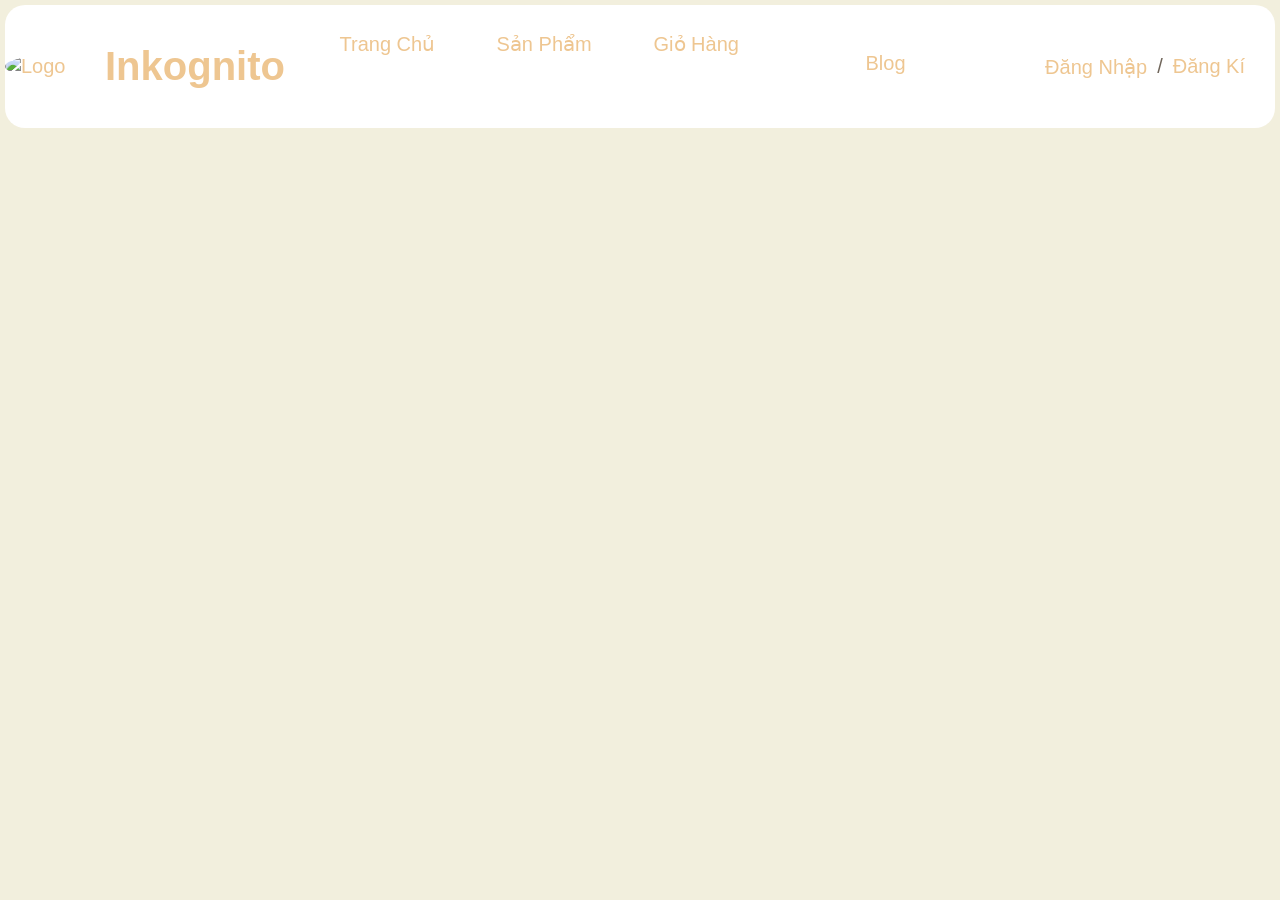
==== Giohang/index.html @ af894de9 "Update index.html" ====
<!DOCTYPE html>
<html lang="vi">
<head>
       <meta charset="UTF-8">
       <meta name="viewport" content="width=device-width, initial-scale=1.0">
       <link rel="icon" href="../img/favicon.ico" type="image/x-icon" border-radius="50%"> 
       <link rel="stylesheet" href="style.css">    
 
       <title>Giỏ Hàng</title>
</head>
<header>
       <div id="icon-header" class="header-inline">
              <img src="../img/logo.ico" alt="Logo" width="100px">
              <h1>Inkognito</h1>
       </div>
       <nav id="nav-header">
<a href="Home/index.html">Trang Chủ</a>
<a href="Sanpham/index.html">Sản Phẩm</a>
<a href="Giohang/index.html">Giỏ Hàng</a>
              <a href="#"><p>Blog</p></a>
       </nav>
       <nav id="login" class="header-inline">
              <a href="../login/index.html">Đăng Nhập </a>
              <p> / </p>
              <a href="../login/index.html">Đăng Kí</a>
       </nav>
</header>
<body>
</body>
</html>
---- Giohang/style.css ----
body{
       margin: 0;
       font-family: 'Segoe UI', Tahoma, Geneva, Verdana, sans-serif;
       background-color: rgb(242, 239, 221);
       font-size: 16px;
}

header{
       display: flex;
       justify-content: space-between;
       align-items: center;
       background-color: white;
       font-size: 20px;
       margin: 5px;
       border-radius: 20px ;
       flex-wrap: wrap;
       position: sticky;
}
#icon-header{
       color: #eec691;
       display: flex;
       align-items: center;
}

#icon-header > img{
       border-radius: 50%;
}

#nav-header{
       display: flex;
       align-items: center;
       width: 50%;
       margin: auto;
       justify-content: space-evenly;

}


#nav-header > a > p{
       display: flex;
       justify-content: center;
}
#nav-header > a.active {
       background-color: #eec691;
       color: white;
}
#nav-header > a{
       text-decoration: none;
       width: 150px;
       height: 70px;
       color: #eec691;
       border-radius: 10px;
       justify-content: center;
       align-items: center;
       transition: 0.5s ease;
}

#nav-header > a:hover{
       background-color: #eec691;
       color: aliceblue;
       transform: translateY(-5px);
       transition: 0.3s ease-in-out;
}


#login{
       display: flex ;
       align-items: center;
       gap: 10px;
       color: #70665b;
       margin: 30px;
}

#login > a{
       text-decoration: none;
       color: #eec691;
       transition: 0.3s ease;
}

#login > a:hover{
       color: black;
       transform: translateY(-5px);
       transition: 0.3s ease-in-out;
}

@media (max-width: 1100px) {
       #nav-header{
              display: flex;
              order: 3;
              width: 100%;
              justify-content: space-around;
       }
}
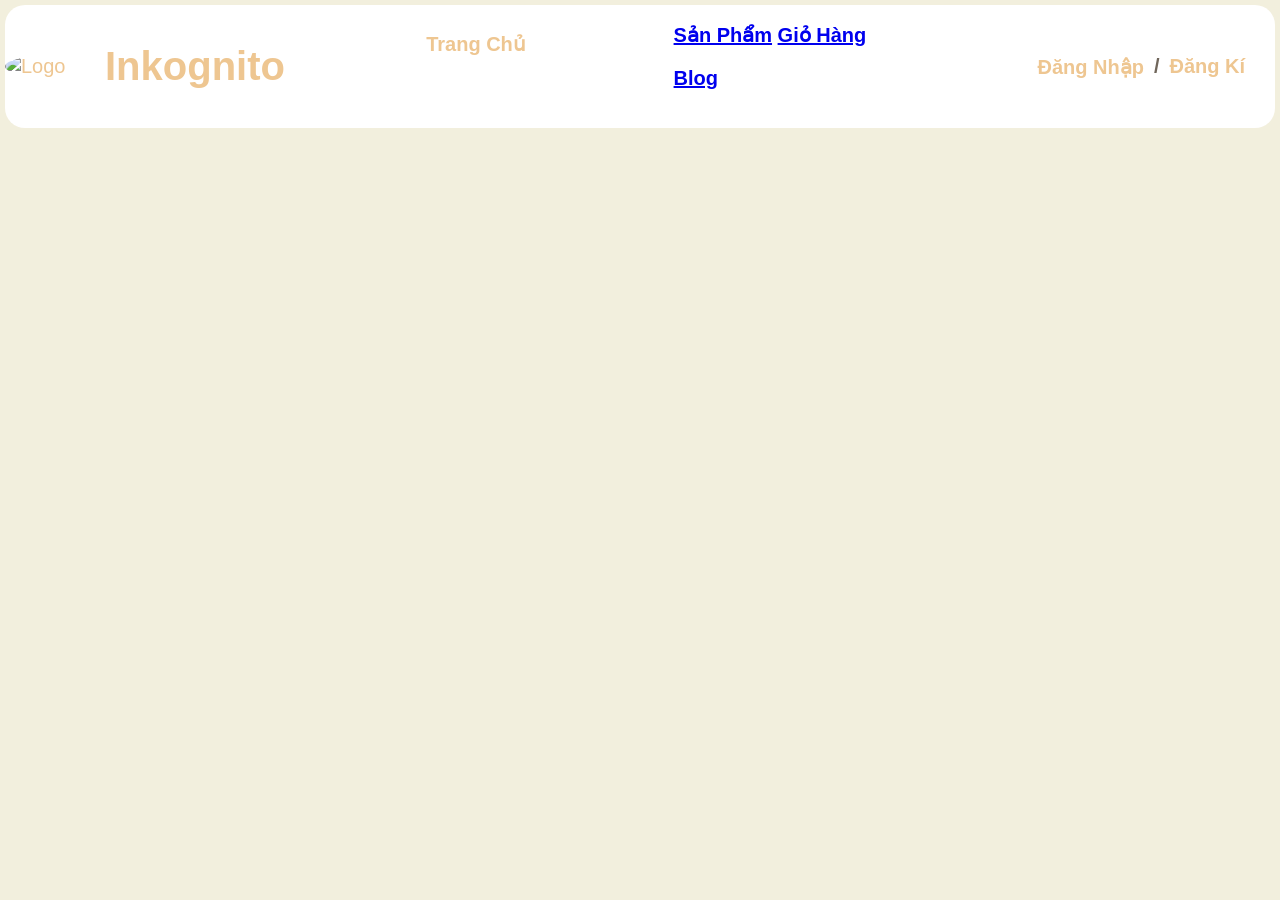
==== commit 29dc1f55: "Update index.html" ====
--- a/Giohang/index.html
+++ b/Giohang/index.html
@@ -14,9 +14,9 @@
               <h1>Inkognito</h1>
        </div>
        <nav id="nav-header">
-<a href="Home/index.html">Trang Chủ</a>
-<a href="Sanpham/index.html">Sản Phẩm</a>
-<a href="Giohang/index.html">Giỏ Hàng</a>
+<a href="../Home/index.html"><b>Trang Chủ<b></a>
+<a href="../Sanpham/index.html"><b>Sản Phẩm<b></a>
+<a href="../Giohang/index.html"><b>Giỏ Hàng<b></a>
               <a href="#"><p>Blog</p></a>
        </nav>
        <nav id="login" class="header-inline">
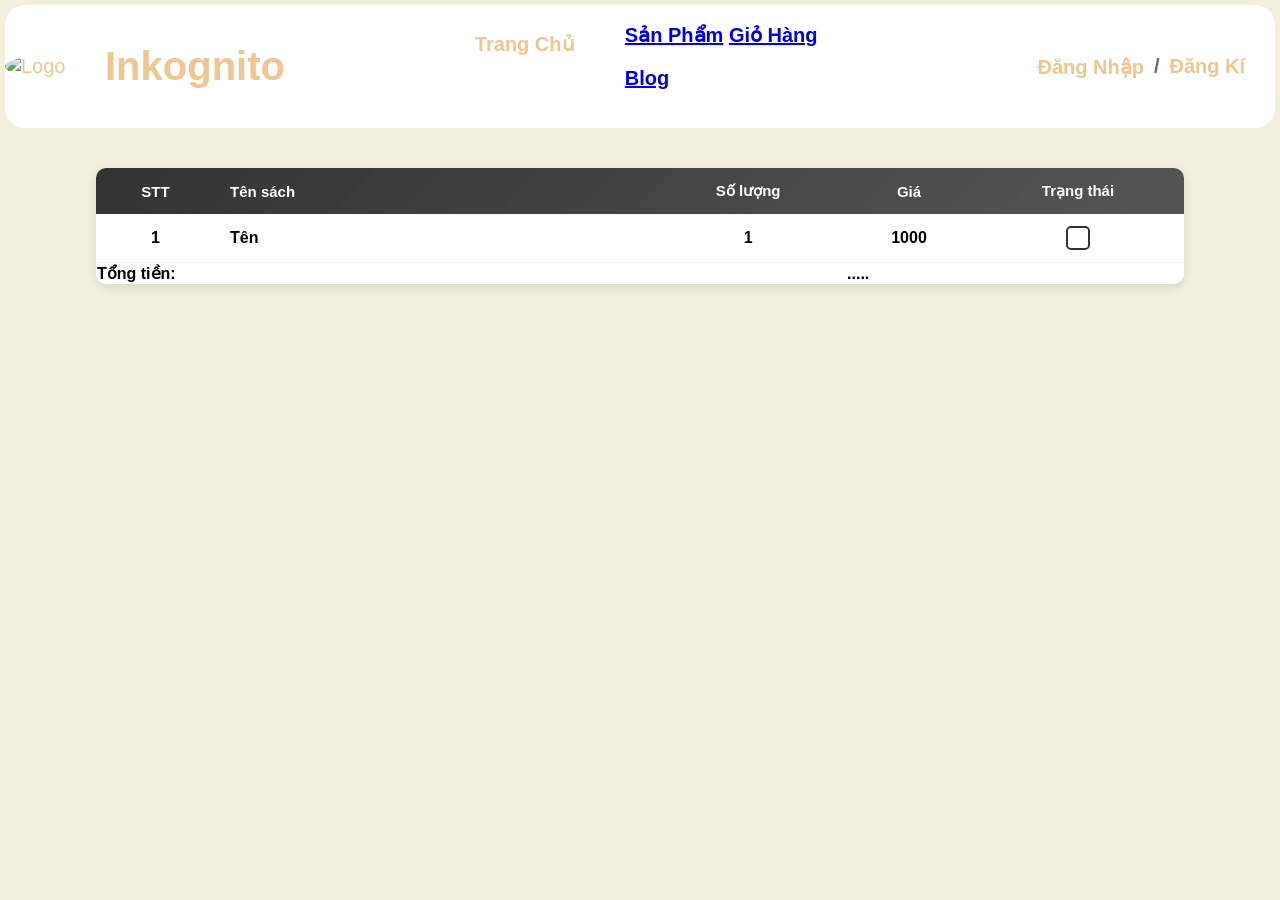
==== commit e9c20db9: "Merge branch 'main' into thanh" ====
--- a/Giohang/index.html
+++ b/Giohang/index.html
@@ -4,7 +4,8 @@
        <meta charset="UTF-8">
        <meta name="viewport" content="width=device-width, initial-scale=1.0">
        <link rel="icon" href="../img/favicon.ico" type="image/x-icon" border-radius="50%"> 
-       <link rel="stylesheet" href="style.css">    
+       <link rel="stylesheet" href="style.css">
+       <link rel="stylesheet" href="table.css">       
  
        <title>Giỏ Hàng</title>
 </head>
@@ -26,5 +27,42 @@
        </nav>
 </header>
 <body>
+       <table>
+              <thead>
+                     <tr>
+                            <th>STT</th>
+                            <th class="ten">Tên sách</th>
+                            <th>Số lượng</th>
+                            <th>Giá</th>
+                            <th>Trạng thái</th>
+                     </tr>
+              </thead>
+              <tbody>
+                                   <tr>
+                     <td>1</td>
+                     <td class="ten">Tên</td>
+                     <td>1</td>
+                     <td>1000</td>
+                     <td>
+                            <label class="checkbox-container">
+                                   <input type="checkbox">
+                                   <span class="checkmark"></span>
+                            </label>
+                     </td>
+                     
+              </tr>
+              </tbody>
+
+
+              <tfoot>
+                     <tr>
+                            <td colspan="3">Tổng tiền: </td>
+                            <td colspan="2">.....</td>
+
+                     </tr>
+              </tfoot>
+              
+       </table>
+
 </body>
 </html>
--- a/Giohang/style.css
+++ b/Giohang/style.css
@@ -31,7 +31,7 @@
        align-items: center;
        width: 50%;
        margin: auto;
-       justify-content: space-evenly;
+       justify-content: center;
 
 }
 
@@ -39,6 +39,7 @@
 #nav-header > a > p{
        display: flex;
        justify-content: center;
+       align-items : center;
 }
 #nav-header > a.active {
        background-color: #eec691;
--- a/Giohang/table.css
+++ b/Giohang/table.css
@@ -0,0 +1,86 @@
+
+table {
+    width: 85%;
+    margin: 40px auto;
+    border-collapse: collapse;
+    background: white;
+    border-radius: 10px;
+    overflow: hidden;
+    box-shadow: 0 4px 12px rgba(0,0,0,0.1);
+}
+
+thead {
+    background: linear-gradient(135deg, #333, #555);
+    color: white;
+}
+
+thead th {
+    padding: 14px;
+    text-align: center;
+    font-size: 15px;
+}
+
+tbody td {
+    padding: 12px;
+    text-align: center;
+    border-bottom: 1px solid #eee;
+}
+
+tbody tr:hover {
+    background-color: #f1f1f1;
+    transition: 0.2s;
+}
+
+.ten {
+    text-align: left;
+    padding-left: 15px;
+    width: 40%;
+}
+
+button {
+    padding: 6px 12px;
+    margin: 2px;
+    border: none;
+    border-radius: 6px;
+    cursor: pointer;
+    font-size: 13px;
+    transition: 0.2s;
+}
+
+.checkbox-container {
+  display: flex;
+  align-items: center;
+  justify-content: center;
+  cursor: pointer;
+  gap: 8px;
+}
+
+.checkbox-container input {
+  display: none;
+}
+
+.checkmark {
+  width: 20px;
+  height: 20px;
+  border: 2px solid #333;
+  border-radius: 5px;
+  display: inline-block;
+  position: relative;
+}
+
+
+.checkbox-container input:checked + .checkmark {
+  background-color: #333;
+}
+
+.checkbox-container input:checked + .checkmark::after {
+  content: "";
+  position: absolute;
+  left: 7px;
+  top: 3px;
+  width: 5px;
+  height: 10px;
+  border: solid white;
+  border-width: 0 2px 2px 0;
+  transform: rotate(45deg);
+}
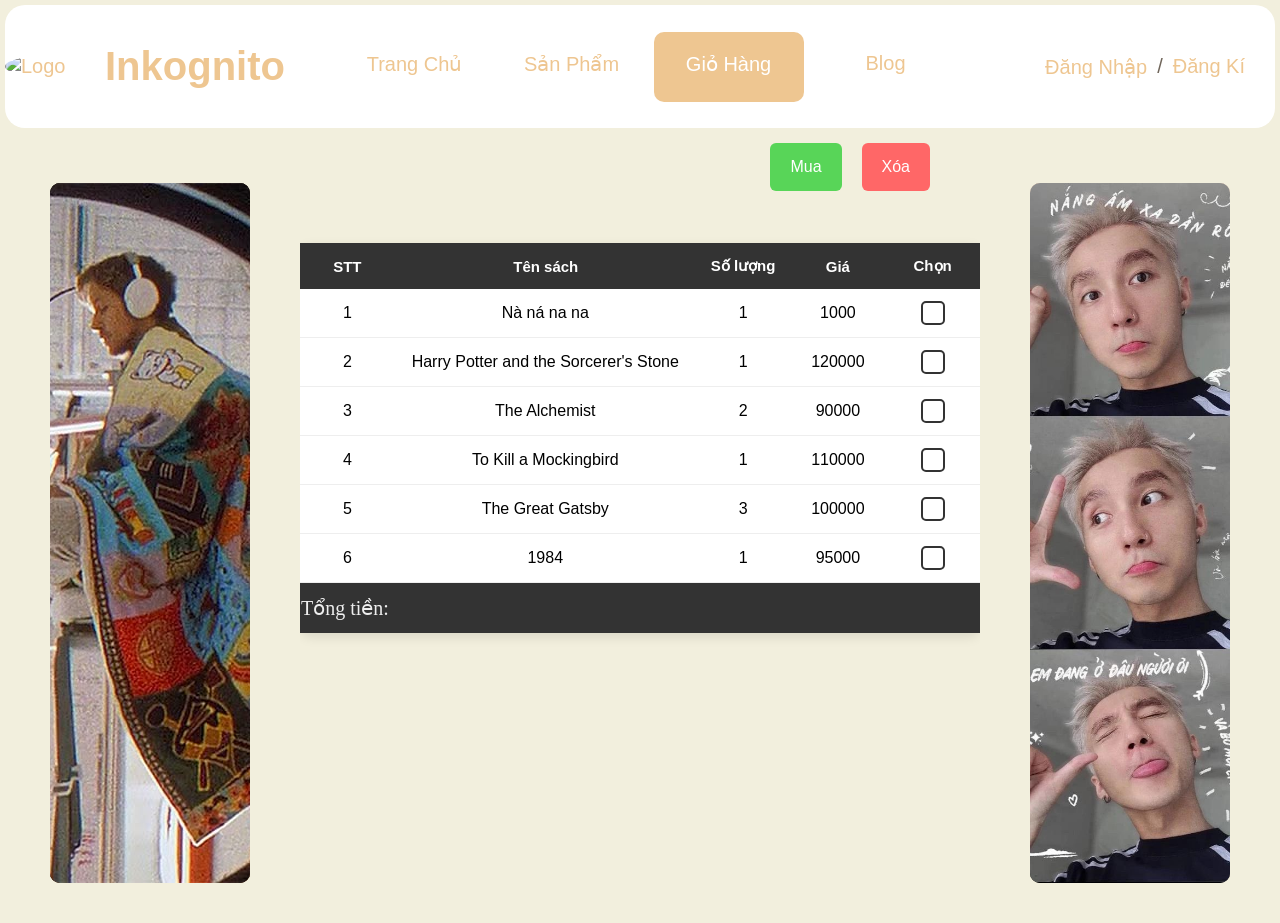
==== commit 1e6eed7a: "Merge pull request #7 from LacNac/lac xong" ====
--- a/Giohang/index.html
+++ b/Giohang/index.html
@@ -4,65 +4,93 @@
        <meta charset="UTF-8">
        <meta name="viewport" content="width=device-width, initial-scale=1.0">
        <link rel="icon" href="../img/favicon.ico" type="image/x-icon" border-radius="50%"> 
-       <link rel="stylesheet" href="style.css">
-       <link rel="stylesheet" href="table.css">       
+       <link rel="stylesheet" href="../style/style.css">
+       <link rel="stylesheet" href="../style/table.css">       
  
        <title>Giỏ Hàng</title>
 </head>
-<header>
-       <div id="icon-header" class="header-inline">
-              <img src="../img/logo.ico" alt="Logo" width="100px">
-              <h1>Inkognito</h1>
+
+<body>
+      
+       <header>
+              <div id="icon-header" class="header-inline">
+                     <img src="../img/logo.ico" alt="Logo" width="100px">
+                     <h1>Inkognito</h1>
+              </div>
+              <nav id="nav-header">
+                     <a href="../Home/home.html"><p>Trang Chủ</p></a>
+                     <a href="../Sanpham/sanpham.html"><p>Sản Phẩm</p></a>
+                     <a href="../Giohang/index.html" class="active"><p>Giỏ Hàng</p></a>
+                     <a href="#"><p>Blog</p></a>
+              </nav>
+              <nav id="login" class="header-inline">
+                     <a href="../login/login.html">Đăng Nhập </a>
+                     <p> / </p>
+                     <a href="../login/login.html">Đăng Kí</a>
+              </nav>
+       </header>
+
+       
+       <div class="layout">
+       <div class="banner-left">
+              <img src="../img/mylove.jpg" alt="anhiu1" class="move-img">
+              <img src="../img/mylove1.jpg" alt="anhiu2" class="move-img">
+              <img src="../img/mlove2.jpg" alt="anhiu3" class="move-img">
        </div>
-       <nav id="nav-header">
-<a href="../Home/index.html"><b>Trang Chủ<b></a>
-<a href="../Sanpham/index.html"><b>Sản Phẩm<b></a>
-<a href="../Giohang/index.html"><b>Giỏ Hàng<b></a>
-              <a href="#"><p>Blog</p></a>
-       </nav>
-       <nav id="login" class="header-inline">
-              <a href="../login/index.html">Đăng Nhập </a>
-              <p> / </p>
-              <a href="../login/index.html">Đăng Kí</a>
-       </nav>
-</header>
-<body>
-       <table>
-              <thead>
-                     <tr>
-                            <th>STT</th>
-                            <th class="ten">Tên sách</th>
-                            <th>Số lượng</th>
-                            <th>Giá</th>
-                            <th>Trạng thái</th>
-                     </tr>
-              </thead>
-              <tbody>
-                                   <tr>
-                     <td>1</td>
-                     <td class="ten">Tên</td>
-                     <td>1</td>
-                     <td>1000</td>
-                     <td>
-                            <label class="checkbox-container">
-                                   <input type="checkbox">
-                                   <span class="checkmark"></span>
-                            </label>
-                     </td>
+       <div class="table-area">
+              <div class="button-gr">
+                     <div id="button-mua">Mua</div>
+                     <div id="button-xoa">Xóa</div>
+              </div>
+              <div class="table-scroll">
+              <table>
+                     <thead>
+                            <tr>
+                                   <th>STT</th>
+                                   <th class="ten">Tên sách</th>
+                                   <th>Số lượng</th>
+                                   <th>Giá</th>
+                                   <th>Chọn</th>
+                            </tr>
+                     </thead>
+                     <tbody id="list">
+
+                     </tbody>
+
+                     <tfoot>
+                            <tr>
+                                   <td colspan="3">Tổng tiền: </td>
+                                   <td colspan="2" id="total"></td>
+
+                            </tr>
+                     </tfoot>
                      
-              </tr>
-              </tbody>
+              </table>
+              </div>
+       </div>
+       
+       <div class="banner-right">
+              <img src="../img/anhiu1.jpg" alt="" class="move-img">
+              <img src="../img/anhiu2.jpg" alt="" class="move-img">
+              <img src="../img/anhiu3.jpg" alt="" class="move-img">
+       </div>
+       </div>
 
+       <div id="qr-modal" class="hidden">
+              <div class="qr-box">
+                     <h3>Thanh toán</h3>
+                     <div class="qr-img">
+                            <img src="../img/anhgif.gif" alt="" width = "400px">
+                            <img src="../img/qr.jpg" alt="QR thanh toán" width="400px">
 
-              <tfoot>
-                     <tr>
-                            <td colspan="3">Tổng tiền: </td>
-                            <td colspan="2">.....</td>
+                     </div>
+                     <p id="qr-money"></p>
+                     <button id="close-qr">Đóng</button>
+              </div>
+       </div>
+   
+</body>
 
-                     </tr>
-              </tfoot>
-              
-       </table>
+    <script src="../js/giohang.js"></script>
 
-</body>
-</html>
+</html>
--- a/style/style.css
+++ b/style/style.css
@@ -0,0 +1,97 @@
+body{
+       margin: 0;
+       font-family: 'Segoe UI', Tahoma, Geneva, Verdana, sans-serif;
+       background-color: rgb(242, 239, 221);
+       font-size: 16px;
+       min-height: 100vh;
+}
+
+header{
+       top: 0;
+       display: flex;
+       justify-content: space-between;
+       align-items: center;
+       background-color: white;
+       font-size: 20px;
+       margin: 5px;
+       border-radius: 20px ;
+       flex-wrap: wrap;
+       position: sticky;
+       z-index: 50;
+}
+#icon-header{
+       color: #eec691;
+       display: flex;
+       align-items: center;
+}
+
+#icon-header > img{
+       border-radius: 50%;
+}
+
+#nav-header{
+       display: flex;
+       align-items: center;
+       width: 50%;
+       margin: auto;
+       justify-content: space-evenly;
+
+}
+
+
+#nav-header > a > p{
+       display: flex;
+       justify-content: center;
+}
+#nav-header > a.active {
+       background-color: #eec691;
+       color: white;
+}
+#nav-header > a{
+       text-decoration: none;
+       width: 150px;
+       height: 70px;
+       color: #eec691;
+       border-radius: 10px;
+       justify-content: center;
+       align-items: center;
+       transition: 0.5s ease;
+}
+
+#nav-header > a:hover{
+       background-color: #eec691;
+       color: aliceblue;
+       transform: translateY(-5px);
+       transition: 0.3s ease-in-out;
+}
+
+
+#login{
+       display: flex ;
+       align-items: center;
+       gap: 10px;
+       color: #70665b;
+       margin: 30px;
+}
+
+#login > a{
+       text-decoration: none;
+       color: #eec691;
+       transition: 0.3s ease;
+}
+
+#login > a:hover{
+       color: black;
+       transform: translateY(-5px);
+       transition: 0.3s ease-in-out;
+}
+
+@media (max-width: 1100px) {
+       #nav-header{
+              display: flex;
+              order: 3;
+              width: 100%;
+              justify-content: space-around;
+       }
+}
+
--- a/style/table.css
+++ b/style/table.css
@@ -0,0 +1,296 @@
+.table-scroll{
+  margin-top: 70px;
+  height: 80vh;
+  overflow: scroll;
+}
+
+
+table {
+  table-layout: fixed;
+    margin: 40px 0;
+    width: 100%;
+    border-collapse: collapse;
+    background: white;
+    border-radius: 10px;
+    box-shadow: 0 4px 12px rgba(0,0,0,0.1);
+
+}
+
+
+.layout {
+    display: grid;
+    grid-template-columns: 200px 1fr 200px;
+    gap: 100px;
+    align-items: start;
+}
+
+.banner-left,
+.banner-right {
+    width: 100%;
+    height: 700px;
+    position: relative;
+    overflow: hidden;
+    top: 50px;
+}
+
+.banner-left{
+  left: 50px;
+}
+
+.banner-right{
+  right: 50px;
+}
+
+.move-img{
+
+  position: absolute;
+  width: 100%;
+  height: 100%;
+  object-fit: cover;
+  border-radius: 10px;
+  animation: slide 9s infinite;
+
+
+}
+
+@keyframes slide {
+    0% {
+        transform: translateY(100%);
+        opacity: 0;
+    }
+
+    10% {
+        transform: translateY(0);
+        opacity: 1;
+    }
+
+    30% {
+        transform: translateY(0);
+        opacity: 1;
+    }
+
+    40% {
+        transform: translateY(-100%);
+        opacity: 0;
+    }
+
+    100% {
+        transform: translateY(-100%);
+        opacity: 0;
+    }
+}
+
+
+
+.move-img:nth-child(1) {
+    animation-delay: 0s;
+}
+
+.move-img:nth-child(2) {
+    animation-delay: 3s;
+}
+
+.move-img:nth-child(3) {
+    animation-delay: 6s;
+}
+
+thead {
+  top: 10px;
+  color: white;
+}
+
+thead th {
+    position: sticky;
+    top: 0;
+    padding: 14px;
+    background: #333;
+    text-align: center;
+    font-size: 15px;
+    z-index: 10;
+}
+
+tbody td {
+    padding: 12px;
+    text-align: center;
+    border-bottom: 1px solid #eee;
+}
+
+tbody tr:hover:nth-child(odd) {
+    background-color: #f1f1f1;
+    transition: 0.2s;
+}
+
+
+.ten {
+    text-align: center;
+    padding-left: 15px;
+    width: 40%;
+}
+
+button {
+    padding: 6px 12px;
+    margin: 2px;
+    border: none;
+    border-radius: 6px;
+    cursor: pointer;
+    font-size: 13px;
+    transition: 0.2s;
+}
+
+.checkbox-container {
+  display: flex;
+  align-items: center;
+  justify-content: center;
+  cursor: pointer;
+  gap: 8px;
+}
+
+.checkbox-container input {
+  display: none;
+}
+
+.checkmark {
+  width: 20px;
+  height: 20px;
+  border: 2px solid #333;
+  border-radius: 5px;
+  display: inline-block;
+  position: relative;
+}
+
+
+.checkbox-container input:checked + .checkmark {
+  background-color: #333;
+}
+
+.checkbox-container input:checked + .checkmark::after {
+  content: "";
+  position: absolute;
+  left: 7px;
+  top: 3px;
+  width: 5px;
+  height: 10px;
+  border: solid white;
+  border-width: 0 2px 2px 0;
+  transform: rotate(45deg);
+}
+.detail {
+  display: none;
+  
+}
+
+.detail.active{
+  display: table-row;
+
+}
+
+
+.anh{
+  display: flex;
+  border-radius: 20px;
+  height: 200px;
+  width: 150px;
+  margin: 20px 50px;
+
+}
+
+.info{
+  display: flex;
+  align-items: center;
+  font-size: 20px;
+  gap: 40px;
+}
+
+.info ul{
+  display: block;
+  list-style: none;
+  margin-top: 0px;
+  padding: 0px;
+}
+
+.info ul li{
+  display: flex;
+  margin: 10px;
+  gap: 5px;
+}
+
+.info ul li strong{
+  min-width: 80px;
+}
+
+tfoot{
+  height: 50px;
+  position: sticky;
+  bottom: 0;
+   background:  #333;
+   color: #eee;
+   font-family:'Times New Roman', Times, serif;
+   font-size: 20px;
+}
+@media (max-width: 1100px) {
+  .banner-left{
+    display: none;
+  }
+  .banner-right{
+    display: none;
+  }
+  .layout{
+    grid-template-columns: 1fr;
+  }
+}
+.table-area {
+    position: relative;
+}
+.button-gr{
+  position: absolute;
+  top: 0px;
+  right: 40px;
+  display: flex;
+
+}
+#button-mua,
+#button-xoa {
+  margin: 10px;
+    padding: 15px 20px;
+    border-radius: 6px;
+    color: white;
+    cursor: pointer;
+}
+
+#button-mua {
+    background: rgb(88, 213, 88);
+}
+
+#button-xoa {
+    background: rgb(255, 103, 103);
+}
+
+#qr-modal.hidden {
+    display: none;
+}
+.qr-img{
+  display: flex;
+  flex-direction: column;
+  align-items: center;
+}
+
+#qr-modal {
+      z-index: 1001;
+    position: fixed;
+    top: 0;
+    left: 0;
+    right: 0;
+    bottom: 0;
+    background: rgba(0,0,0,0.5);
+    display: flex;
+    justify-content: center;
+    align-items: center;
+}
+
+.qr-box {
+    background: white;
+    padding: 20px;
+    border-radius: 10px;
+    text-align: center;
+
+}
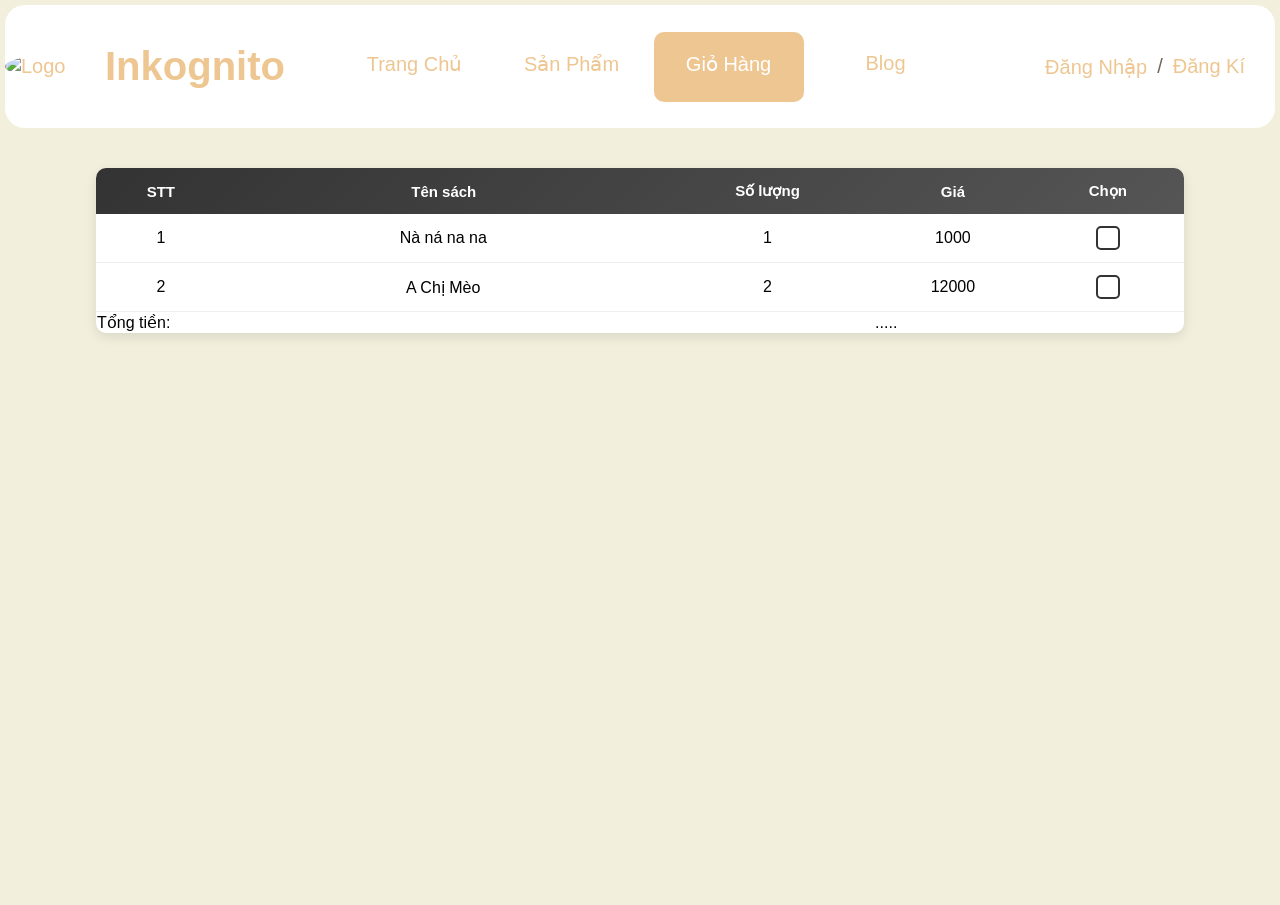
==== commit a40abc34: "gắn Link cho logo, Link nút đăng ký sang trang đăng ký" ====
--- a/Giohang/index.html
+++ b/Giohang/index.html
@@ -1,96 +1,62 @@
-<!DOCTYPE html>
+<!doctype html>
 <html lang="vi">
-<head>
-       <meta charset="UTF-8">
-       <meta name="viewport" content="width=device-width, initial-scale=1.0">
-       <link rel="icon" href="../img/favicon.ico" type="image/x-icon" border-radius="50%"> 
-       <link rel="stylesheet" href="../style/style.css">
-       <link rel="stylesheet" href="../style/table.css">       
- 
-       <title>Giỏ Hàng</title>
-</head>
+  <head>
+    <meta charset="UTF-8" />
+    <meta name="viewport" content="width=device-width, initial-scale=1.0" />
+    <link
+      rel="icon"
+      href="../img/favicon.ico"
+      type="image/x-icon"
+      border-radius="50%"
+    />
+    <link rel="stylesheet" href="../style/style.css" />
+    <link rel="stylesheet" href="../style/table.css" />
 
-<body>
-      
-       <header>
-              <div id="icon-header" class="header-inline">
-                     <img src="../img/logo.ico" alt="Logo" width="100px">
-                     <h1>Inkognito</h1>
-              </div>
-              <nav id="nav-header">
-                     <a href="../Home/home.html"><p>Trang Chủ</p></a>
-                     <a href="../Sanpham/sanpham.html"><p>Sản Phẩm</p></a>
-                     <a href="../Giohang/index.html" class="active"><p>Giỏ Hàng</p></a>
-                     <a href="#"><p>Blog</p></a>
-              </nav>
-              <nav id="login" class="header-inline">
-                     <a href="../login/login.html">Đăng Nhập </a>
-                     <p> / </p>
-                     <a href="../login/login.html">Đăng Kí</a>
-              </nav>
-       </header>
+    <title>Giỏ Hàng</title>
+  </head>
 
-       
-       <div class="layout">
-       <div class="banner-left">
-              <img src="../img/mylove.jpg" alt="anhiu1" class="move-img">
-              <img src="../img/mylove1.jpg" alt="anhiu2" class="move-img">
-              <img src="../img/mlove2.jpg" alt="anhiu3" class="move-img">
-       </div>
-       <div class="table-area">
-              <div class="button-gr">
-                     <div id="button-mua">Mua</div>
-                     <div id="button-xoa">Xóa</div>
-              </div>
-              <div class="table-scroll">
-              <table>
-                     <thead>
-                            <tr>
-                                   <th>STT</th>
-                                   <th class="ten">Tên sách</th>
-                                   <th>Số lượng</th>
-                                   <th>Giá</th>
-                                   <th>Chọn</th>
-                            </tr>
-                     </thead>
-                     <tbody id="list">
+  <body>
+    <header>
+      <a
+        href="../Home/home.html"
+        id="icon-header"
+        style="text-decoration-line: none"
+        class="header-inline"
+      >
+        <img src="../img/logo.ico" alt="Logo" width="100px" />
+        <h1>Inkognito</h1>
+      </a>
+      <nav id="nav-header">
+        <a href="../Home/home.html"><p>Trang Chủ</p></a>
+        <a href="../Sanpham/sanpham.html"><p>Sản Phẩm</p></a>
+        <a href="../Giohang/index.html" class="active"><p>Giỏ Hàng</p></a>
+        <a href="#"><p>Blog</p></a>
+      </nav>
+      <nav id="login" class="header-inline">
+        <a href="../login/login.html">Đăng Nhập </a>
+        <p>/</p>
+        <a href="../login/login.html?action=register">Đăng Kí</a>
+      </nav>
+    </header>
+    <table>
+      <thead>
+        <tr>
+          <th>STT</th>
+          <th class="ten">Tên sách</th>
+          <th>Số lượng</th>
+          <th>Giá</th>
+          <th>Chọn</th>
+        </tr>
+      </thead>
+      <tbody id="list"></tbody>
 
-                     </tbody>
-
-                     <tfoot>
-                            <tr>
-                                   <td colspan="3">Tổng tiền: </td>
-                                   <td colspan="2" id="total"></td>
-
-                            </tr>
-                     </tfoot>
-                     
-              </table>
-              </div>
-       </div>
-       
-       <div class="banner-right">
-              <img src="../img/anhiu1.jpg" alt="" class="move-img">
-              <img src="../img/anhiu2.jpg" alt="" class="move-img">
-              <img src="../img/anhiu3.jpg" alt="" class="move-img">
-       </div>
-       </div>
-
-       <div id="qr-modal" class="hidden">
-              <div class="qr-box">
-                     <h3>Thanh toán</h3>
-                     <div class="qr-img">
-                            <img src="../img/anhgif.gif" alt="" width = "400px">
-                            <img src="../img/qr.jpg" alt="QR thanh toán" width="400px">
-
-                     </div>
-                     <p id="qr-money"></p>
-                     <button id="close-qr">Đóng</button>
-              </div>
-       </div>
-   
-</body>
-
+      <tfoot>
+        <tr>
+          <td colspan="3">Tổng tiền:</td>
+          <td colspan="2">.....</td>
+        </tr>
+      </tfoot>
+    </table>
     <script src="../js/giohang.js"></script>
-
-</html>+  </body>
+</html>
--- a/style/style.css
+++ b/style/style.css
@@ -17,7 +17,7 @@
        border-radius: 20px ;
        flex-wrap: wrap;
        position: sticky;
-       z-index: 50;
+       z-index: 500;
 }
 #icon-header{
        color: #eec691;
--- a/style/table.css
+++ b/style/table.css
@@ -1,112 +1,23 @@
-.table-scroll{
-  margin-top: 70px;
-  height: 80vh;
-  overflow: scroll;
-}
-
 
 table {
-  table-layout: fixed;
-    margin: 40px 0;
-    width: 100%;
+    width: 85%;
+    margin: 40px auto;
     border-collapse: collapse;
     background: white;
     border-radius: 10px;
+    overflow: hidden;
     box-shadow: 0 4px 12px rgba(0,0,0,0.1);
-
-}
-
-
-.layout {
-    display: grid;
-    grid-template-columns: 200px 1fr 200px;
-    gap: 100px;
-    align-items: start;
-}
-
-.banner-left,
-.banner-right {
-    width: 100%;
-    height: 700px;
-    position: relative;
-    overflow: hidden;
-    top: 50px;
-}
-
-.banner-left{
-  left: 50px;
-}
-
-.banner-right{
-  right: 50px;
-}
-
-.move-img{
-
-  position: absolute;
-  width: 100%;
-  height: 100%;
-  object-fit: cover;
-  border-radius: 10px;
-  animation: slide 9s infinite;
-
-
-}
-
-@keyframes slide {
-    0% {
-        transform: translateY(100%);
-        opacity: 0;
-    }
-
-    10% {
-        transform: translateY(0);
-        opacity: 1;
-    }
-
-    30% {
-        transform: translateY(0);
-        opacity: 1;
-    }
-
-    40% {
-        transform: translateY(-100%);
-        opacity: 0;
-    }
-
-    100% {
-        transform: translateY(-100%);
-        opacity: 0;
-    }
-}
-
-
-
-.move-img:nth-child(1) {
-    animation-delay: 0s;
-}
-
-.move-img:nth-child(2) {
-    animation-delay: 3s;
-}
-
-.move-img:nth-child(3) {
-    animation-delay: 6s;
 }
 
 thead {
-  top: 10px;
-  color: white;
+    background: linear-gradient(135deg, #333, #555);
+    color: white;
 }
 
 thead th {
-    position: sticky;
-    top: 0;
     padding: 14px;
-    background: #333;
     text-align: center;
     font-size: 15px;
-    z-index: 10;
 }
 
 tbody td {
@@ -119,7 +30,6 @@
     background-color: #f1f1f1;
     transition: 0.2s;
 }
-
 
 .ten {
     text-align: center;
@@ -211,86 +121,6 @@
 .info ul li{
   display: flex;
   margin: 10px;
+  margin-right: auto;
   gap: 5px;
 }
-
-.info ul li strong{
-  min-width: 80px;
-}
-
-tfoot{
-  height: 50px;
-  position: sticky;
-  bottom: 0;
-   background:  #333;
-   color: #eee;
-   font-family:'Times New Roman', Times, serif;
-   font-size: 20px;
-}
-@media (max-width: 1100px) {
-  .banner-left{
-    display: none;
-  }
-  .banner-right{
-    display: none;
-  }
-  .layout{
-    grid-template-columns: 1fr;
-  }
-}
-.table-area {
-    position: relative;
-}
-.button-gr{
-  position: absolute;
-  top: 0px;
-  right: 40px;
-  display: flex;
-
-}
-#button-mua,
-#button-xoa {
-  margin: 10px;
-    padding: 15px 20px;
-    border-radius: 6px;
-    color: white;
-    cursor: pointer;
-}
-
-#button-mua {
-    background: rgb(88, 213, 88);
-}
-
-#button-xoa {
-    background: rgb(255, 103, 103);
-}
-
-#qr-modal.hidden {
-    display: none;
-}
-.qr-img{
-  display: flex;
-  flex-direction: column;
-  align-items: center;
-}
-
-#qr-modal {
-      z-index: 1001;
-    position: fixed;
-    top: 0;
-    left: 0;
-    right: 0;
-    bottom: 0;
-    background: rgba(0,0,0,0.5);
-    display: flex;
-    justify-content: center;
-    align-items: center;
-}
-
-.qr-box {
-    background: white;
-    padding: 20px;
-    border-radius: 10px;
-    text-align: center;
-
-}
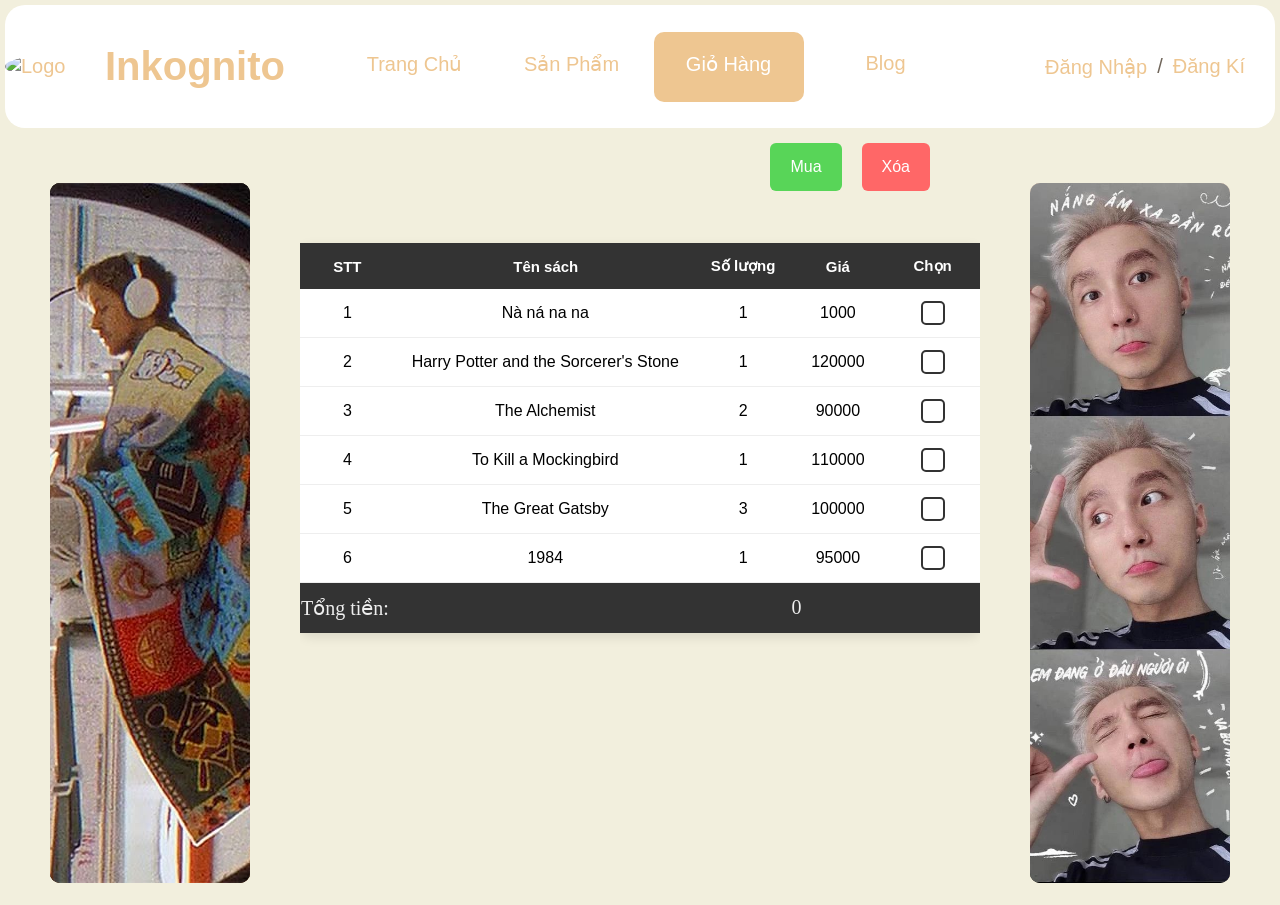
==== commit 21fe06bd: "xong" ====
--- a/Giohang/index.html
+++ b/Giohang/index.html
@@ -1,62 +1,96 @@
-<!doctype html>
+<!DOCTYPE html>
 <html lang="vi">
-  <head>
-    <meta charset="UTF-8" />
-    <meta name="viewport" content="width=device-width, initial-scale=1.0" />
-    <link
-      rel="icon"
-      href="../img/favicon.ico"
-      type="image/x-icon"
-      border-radius="50%"
-    />
-    <link rel="stylesheet" href="../style/style.css" />
-    <link rel="stylesheet" href="../style/table.css" />
+<head>
+       <meta charset="UTF-8">
+       <meta name="viewport" content="width=device-width, initial-scale=1.0">
+       <link rel="icon" href="../img/favicon.ico" type="image/x-icon" border-radius="50%"> 
+       <link rel="stylesheet" href="../style/style.css">
+       <link rel="stylesheet" href="../style/table.css">       
+ 
+       <title>Giỏ Hàng</title>
+</head>
 
-    <title>Giỏ Hàng</title>
-  </head>
+<body>
+      
+       <header>
+              <div id="icon-header" class="header-inline">
+                     <img src="../img/logo.ico" alt="Logo" width="100px">
+                     <h1>Inkognito</h1>
+              </div>
+              <nav id="nav-header">
+                     <a href="../Home/home.html"><p>Trang Chủ</p></a>
+                     <a href="../Sanpham/sanpham.html"><p>Sản Phẩm</p></a>
+                     <a href="../Giohang/index.html" class="active"><p>Giỏ Hàng</p></a>
+                     <a href="#"><p>Blog</p></a>
+              </nav>
+              <nav id="login" class="header-inline">
+                     <a href="../login/login.html">Đăng Nhập </a>
+                     <p> / </p>
+                     <a href="../login/login.html">Đăng Kí</a>
+              </nav>
+       </header>
 
-  <body>
-    <header>
-      <a
-        href="../Home/home.html"
-        id="icon-header"
-        style="text-decoration-line: none"
-        class="header-inline"
-      >
-        <img src="../img/logo.ico" alt="Logo" width="100px" />
-        <h1>Inkognito</h1>
-      </a>
-      <nav id="nav-header">
-        <a href="../Home/home.html"><p>Trang Chủ</p></a>
-        <a href="../Sanpham/sanpham.html"><p>Sản Phẩm</p></a>
-        <a href="../Giohang/index.html" class="active"><p>Giỏ Hàng</p></a>
-        <a href="#"><p>Blog</p></a>
-      </nav>
-      <nav id="login" class="header-inline">
-        <a href="../login/login.html">Đăng Nhập </a>
-        <p>/</p>
-        <a href="../login/login.html?action=register">Đăng Kí</a>
-      </nav>
-    </header>
-    <table>
-      <thead>
-        <tr>
-          <th>STT</th>
-          <th class="ten">Tên sách</th>
-          <th>Số lượng</th>
-          <th>Giá</th>
-          <th>Chọn</th>
-        </tr>
-      </thead>
-      <tbody id="list"></tbody>
+       
+       <div class="layout">
+       <div class="banner-left">
+              <img src="../img/mylove.jpg" alt="anhiu1" class="move-img">
+              <img src="../img/mylove1.jpg" alt="anhiu2" class="move-img">
+              <img src="../img/mlove2.jpg" alt="anhiu3" class="move-img">
+       </div>
+       <div class="table-area">
+              <div class="button-gr">
+                     <div id="button-mua">Mua</div>
+                     <div id="button-xoa">Xóa</div>
+              </div>
+              <div class="table-scroll">
+              <table>
+                     <thead>
+                            <tr>
+                                   <th>STT</th>
+                                   <th class="ten">Tên sách</th>
+                                   <th>Số lượng</th>
+                                   <th>Giá</th>
+                                   <th>Chọn</th>
+                            </tr>
+                     </thead>
+                     <tbody id="list">
 
-      <tfoot>
-        <tr>
-          <td colspan="3">Tổng tiền:</td>
-          <td colspan="2">.....</td>
-        </tr>
-      </tfoot>
-    </table>
+                     </tbody>
+
+                     <tfoot>
+                            <tr>
+                                   <td colspan="3">Tổng tiền: </td>
+                                   <td colspan="2" id="total">0</td>
+
+                            </tr>
+                     </tfoot>
+                     
+              </table>
+              </div>
+       </div>
+       
+       <div class="banner-right">
+              <img src="../img/anhiu1.jpg" alt="" class="move-img">
+              <img src="../img/anhiu2.jpg" alt="" class="move-img">
+              <img src="../img/anhiu3.jpg" alt="" class="move-img">
+       </div>
+       </div>
+
+       <div id="qr-modal" class="hidden">
+              <div class="qr-box">
+                     <h3>Thanh toán</h3>
+                     <div class="qr-img">
+                            <img src="../img/anhgif.gif" alt="" width = "400px">
+                            <img src="../img/qr.jpg" alt="QR thanh toán" width="400px">
+
+                     </div>
+                     <p id="qr-money"></p>
+                     <button id="close-qr">Đóng</button>
+              </div>
+       </div>
+   
+</body>
+
     <script src="../js/giohang.js"></script>
-  </body>
-</html>
+
+</html>
--- a/style/table.css
+++ b/style/table.css
@@ -1,23 +1,115 @@
+.table-scroll{
+  margin-top: 70px;
+  height: 75vh;
+  overflow: scroll;
+  scrollbar-width: none;
+}
+
+
 
 table {
-    width: 85%;
-    margin: 40px auto;
+  table-layout: fixed;
+    margin: 40px 0;
+    width: 100%;
     border-collapse: collapse;
     background: white;
     border-radius: 10px;
+    box-shadow: 0 4px 12px rgba(0,0,0,0.1);
+
+}
+
+
+.layout {
+    display: grid;
+    grid-template-columns: 200px 1fr 200px;
+    gap: 100px;
+    align-items: start;
+}
+
+.banner-left,
+.banner-right {
+    width: 100%;
+    height: 700px;
+    position: relative;
     overflow: hidden;
-    box-shadow: 0 4px 12px rgba(0,0,0,0.1);
-}
+    top: 50px;
+}
+
+.banner-left{
+  left: 50px;
+}
+
+.banner-right{
+  right: 50px;
+}
+
+.move-img{
+
+  position: absolute;
+  width: 100%;
+  height: 100%;
+  object-fit: cover;
+  border-radius: 10px;
+  animation: slide 8s infinite;
+
+
+}
+
+@keyframes slide {
+    0% {
+        transform: translateY(100%);
+        opacity: 0;
+    }
+
+    10% {
+        transform: translateY(0);
+        opacity: 1;
+    }
+
+    30% {
+        transform: translateY(0);
+        opacity: 1;
+    }
+
+    40% {
+        transform: translateY(-100%);
+        opacity: 0;
+    }
+
+    100% {
+        transform: translateY(-100%);
+        opacity: 0;
+    }
+}
+
+
+
+.move-img:nth-child(1) {
+    animation-delay: 0s;
+}
+
+.move-img:nth-child(2) {
+    animation-delay: 2.67s;
+}
+
+.move-img:nth-child(3) {
+    animation-delay: 5.36s;
+}
+
 
 thead {
-    background: linear-gradient(135deg, #333, #555);
-    color: white;
+  top: 10px;
+  color: white;
 }
 
 thead th {
+    position: sticky;
+    top: 0;
     padding: 14px;
+    background: #333;
     text-align: center;
     font-size: 15px;
+    z-index: 10;
 }
 
 tbody td {
@@ -30,6 +122,7 @@
     background-color: #f1f1f1;
     transition: 0.2s;
 }
+
 
 .ten {
     text-align: center;
@@ -121,6 +214,86 @@
 .info ul li{
   display: flex;
   margin: 10px;
-  margin-right: auto;
   gap: 5px;
 }
+
+.info ul li strong{
+  min-width: 80px;
+}
+
+tfoot{
+  height: 50px;
+  position: sticky;
+  bottom: 0px;
+   background:  #333;
+   color: #eee;
+   font-family:'Times New Roman', Times, serif;
+   font-size: 20px;
+}
+@media (max-width: 1100px) {
+  .banner-left{
+    display: none;
+  }
+  .banner-right{
+    display: none;
+  }
+  .layout{
+    grid-template-columns: 1fr;
+  }
+}
+.table-area {
+    position: relative;
+}
+.button-gr{
+  position: absolute;
+  top: 0px;
+  right: 40px;
+  display: flex;
+
+}
+#button-mua,
+#button-xoa {
+  margin: 10px;
+    padding: 15px 20px;
+    border-radius: 6px;
+    color: white;
+    cursor: pointer;
+}
+
+#button-mua {
+    background: rgb(88, 213, 88);
+}
+
+#button-xoa {
+    background: rgb(255, 103, 103);
+}
+
+#qr-modal.hidden {
+    display: none;
+}
+.qr-img{
+  display: flex;
+  flex-direction: column;
+  align-items: center;
+}
+
+#qr-modal {
+      z-index: 1001;
+    position: fixed;
+    top: 0;
+    left: 0;
+    right: 0;
+    bottom: 0;
+    background: rgba(0,0,0,0.5);
+    display: flex;
+    justify-content: center;
+    align-items: center;
+}
+
+.qr-box {
+    background: white;
+    padding: 20px;
+    border-radius: 10px;
+    text-align: center;
+
+}
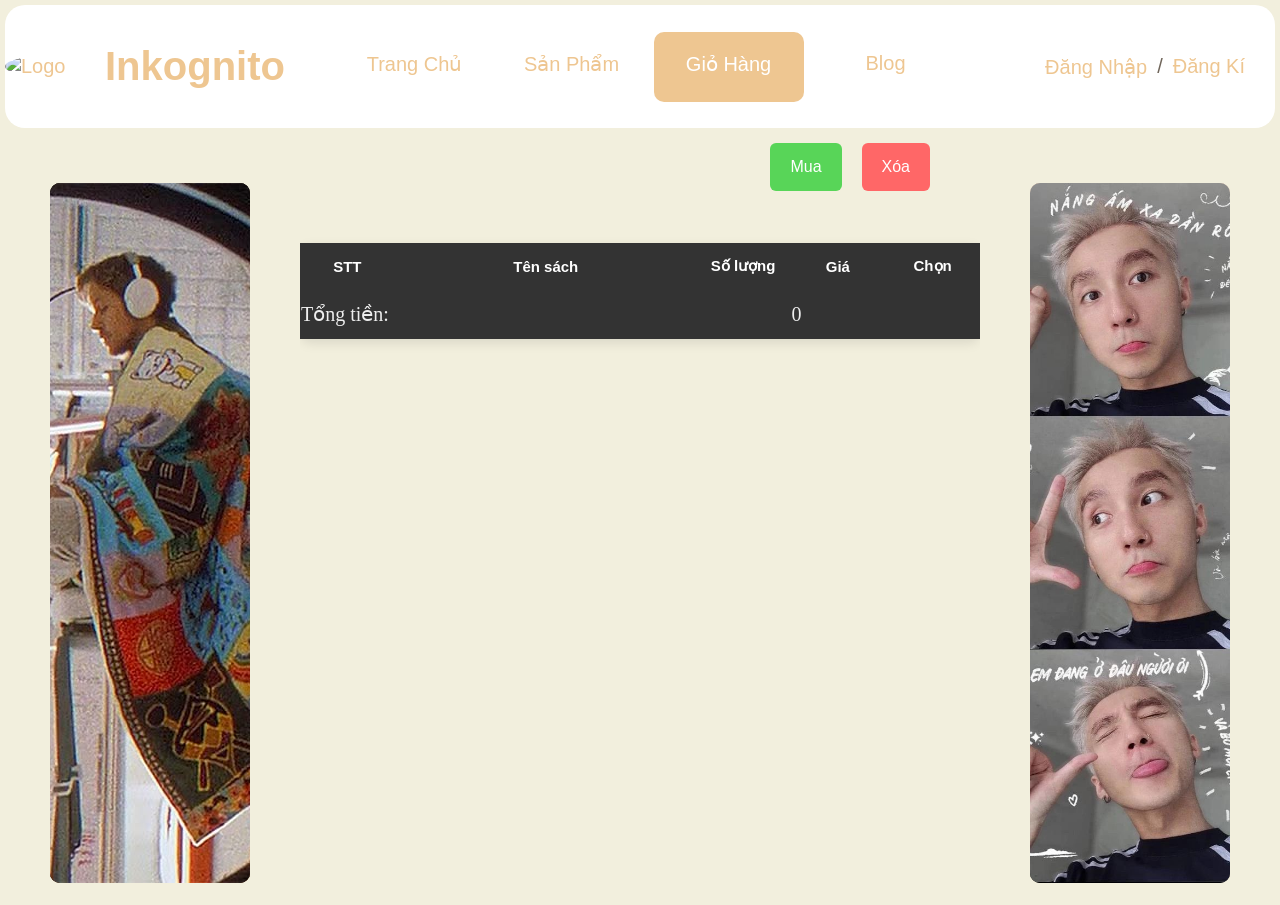
==== commit ae4d2cd6: "Link nút đăng ký sang trang đăng ký ở các trang" ====
--- a/Giohang/index.html
+++ b/Giohang/index.html
@@ -1,96 +1,92 @@
-<!DOCTYPE html>
+<!doctype html>
 <html lang="vi">
-<head>
-       <meta charset="UTF-8">
-       <meta name="viewport" content="width=device-width, initial-scale=1.0">
-       <link rel="icon" href="../img/favicon.ico" type="image/x-icon" border-radius="50%"> 
-       <link rel="stylesheet" href="../style/style.css">
-       <link rel="stylesheet" href="../style/table.css">       
- 
-       <title>Giỏ Hàng</title>
-</head>
+  <head>
+    <meta charset="UTF-8" />
+    <meta name="viewport" content="width=device-width, initial-scale=1.0" />
+    <link
+      rel="icon"
+      href="../img/favicon.ico"
+      type="image/x-icon"
+      border-radius="50%"
+    />
+    <link rel="stylesheet" href="../style/style.css" />
+    <link rel="stylesheet" href="../style/table.css" />
 
-<body>
-      
-       <header>
-              <div id="icon-header" class="header-inline">
-                     <img src="../img/logo.ico" alt="Logo" width="100px">
-                     <h1>Inkognito</h1>
-              </div>
-              <nav id="nav-header">
-                     <a href="../Home/home.html"><p>Trang Chủ</p></a>
-                     <a href="../Sanpham/sanpham.html"><p>Sản Phẩm</p></a>
-                     <a href="../Giohang/index.html" class="active"><p>Giỏ Hàng</p></a>
-                     <a href="#"><p>Blog</p></a>
-              </nav>
-              <nav id="login" class="header-inline">
-                     <a href="../login/login.html">Đăng Nhập </a>
-                     <p> / </p>
-                     <a href="../login/login.html">Đăng Kí</a>
-              </nav>
-       </header>
+    <title>Giỏ Hàng</title>
+  </head>
 
-       
-       <div class="layout">
-       <div class="banner-left">
-              <img src="../img/mylove.jpg" alt="anhiu1" class="move-img">
-              <img src="../img/mylove1.jpg" alt="anhiu2" class="move-img">
-              <img src="../img/mlove2.jpg" alt="anhiu3" class="move-img">
-       </div>
-       <div class="table-area">
-              <div class="button-gr">
-                     <div id="button-mua">Mua</div>
-                     <div id="button-xoa">Xóa</div>
-              </div>
-              <div class="table-scroll">
-              <table>
-                     <thead>
-                            <tr>
-                                   <th>STT</th>
-                                   <th class="ten">Tên sách</th>
-                                   <th>Số lượng</th>
-                                   <th>Giá</th>
-                                   <th>Chọn</th>
-                            </tr>
-                     </thead>
-                     <tbody id="list">
+  <body>
+    <header>
+      <div id="icon-header" class="header-inline">
+        <img src="../img/logo.ico" alt="Logo" width="100px" />
+        <h1>Inkognito</h1>
+      </div>
+      <nav id="nav-header">
+        <a href="../index.html"><p>Trang Chủ</p></a>
+        <a href="../Sanpham/sanpham.html"><p>Sản Phẩm</p></a>
+        <a href="../Giohang/index.html" class="active"><p>Giỏ Hàng</p></a>
+        <a href="#"><p>Blog</p></a>
+      </nav>
+      <nav id="login" class="header-inline">
+        <a href="../login/login.html">Đăng Nhập </a>
+        <p>/</p>
+        <a href="../login/login.html?action=register">Đăng Kí</a>
+      </nav>
+    </header>
 
-                     </tbody>
+    <div class="layout">
+      <div class="banner-left">
+        <img src="../img/mylove.jpg" alt="anhiu1" class="move-img" />
+        <img src="../img/mylove1.jpg" alt="anhiu2" class="move-img" />
+        <img src="../img/mlove2.jpg" alt="anhiu3" class="move-img" />
+      </div>
+      <div class="table-area">
+        <div class="button-gr">
+          <div id="button-mua">Mua</div>
+          <div id="button-xoa">Xóa</div>
+        </div>
+        <div class="table-scroll">
+          <table>
+            <thead>
+              <tr>
+                <th>STT</th>
+                <th class="ten">Tên sách</th>
+                <th>Số lượng</th>
+                <th>Giá</th>
+                <th>Chọn</th>
+              </tr>
+            </thead>
+            <tbody id="list"></tbody>
 
-                     <tfoot>
-                            <tr>
-                                   <td colspan="3">Tổng tiền: </td>
-                                   <td colspan="2" id="total">0</td>
+            <tfoot>
+              <tr>
+                <td colspan="3">Tổng tiền:</td>
+                <td colspan="2" id="total">0</td>
+              </tr>
+            </tfoot>
+          </table>
+        </div>
+      </div>
 
-                            </tr>
-                     </tfoot>
-                     
-              </table>
-              </div>
-       </div>
-       
-       <div class="banner-right">
-              <img src="../img/anhiu1.jpg" alt="" class="move-img">
-              <img src="../img/anhiu2.jpg" alt="" class="move-img">
-              <img src="../img/anhiu3.jpg" alt="" class="move-img">
-       </div>
-       </div>
+      <div class="banner-right">
+        <img src="../img/anhiu1.jpg" alt="" class="move-img" />
+        <img src="../img/anhiu2.jpg" alt="" class="move-img" />
+        <img src="../img/anhiu3.jpg" alt="" class="move-img" />
+      </div>
+    </div>
 
-       <div id="qr-modal" class="hidden">
-              <div class="qr-box">
-                     <h3>Thanh toán</h3>
-                     <div class="qr-img">
-                            <img src="../img/anhgif.gif" alt="" width = "400px">
-                            <img src="../img/qr.jpg" alt="QR thanh toán" width="400px">
+    <div id="qr-modal" class="hidden">
+      <div class="qr-box">
+        <h3>Thanh toán</h3>
+        <div class="qr-img">
+          <img src="../img/anhgif.gif" alt="" width="400px" />
+          <img src="../img/qr.jpg" alt="QR thanh toán" width="400px" />
+        </div>
+        <p id="qr-money"></p>
+        <button id="close-qr">Đóng</button>
+      </div>
+    </div>
+  </body>
 
-                     </div>
-                     <p id="qr-money"></p>
-                     <button id="close-qr">Đóng</button>
-              </div>
-       </div>
-   
-</body>
-
-    <script src="../js/giohang.js"></script>
-
-</html>+  <script src="../js/giohang.js"></script>
+</html>
--- a/style/style.css
+++ b/style/style.css
@@ -1,97 +1,129 @@
-body{
-       margin: 0;
-       font-family: 'Segoe UI', Tahoma, Geneva, Verdana, sans-serif;
-       background-color: rgb(242, 239, 221);
-       font-size: 16px;
-       min-height: 100vh;
+body {
+  margin: 0;
+  font-family: "Segoe UI", Tahoma, Geneva, Verdana, sans-serif;
+  background-color: rgb(242, 239, 221);
+  font-size: 16px;
+  min-height: 100vh;
 }
 
-header{
-       top: 0;
-       display: flex;
-       justify-content: space-between;
-       align-items: center;
-       background-color: white;
-       font-size: 20px;
-       margin: 5px;
-       border-radius: 20px ;
-       flex-wrap: wrap;
-       position: sticky;
-       z-index: 500;
+header {
+  top: 0;
+  display: flex;
+  justify-content: space-between;
+  align-items: center;
+  background-color: white;
+  font-size: 20px;
+  margin: 5px;
+  border-radius: 20px;
+  flex-wrap: wrap;
+  position: sticky;
+  z-index: 50;
 }
-#icon-header{
-       color: #eec691;
-       display: flex;
-       align-items: center;
+#icon-header {
+  color: #eec691;
+  display: flex;
+  align-items: center;
 }
 
-#icon-header > img{
-       border-radius: 50%;
+#icon-header > img {
+  border-radius: 50%;
 }
 
-#nav-header{
-       display: flex;
-       align-items: center;
-       width: 50%;
-       margin: auto;
-       justify-content: space-evenly;
-
+#nav-header {
+  display: flex;
+  align-items: center;
+  width: 50%;
+  margin: auto;
+  justify-content: space-evenly;
 }
 
-
-#nav-header > a > p{
-       display: flex;
-       justify-content: center;
+#nav-header > a > p {
+  display: flex;
+  justify-content: center;
 }
 #nav-header > a.active {
-       background-color: #eec691;
-       color: white;
+  background-color: #eec691;
+  color: white;
 }
-#nav-header > a{
-       text-decoration: none;
-       width: 150px;
-       height: 70px;
-       color: #eec691;
-       border-radius: 10px;
-       justify-content: center;
-       align-items: center;
-       transition: 0.5s ease;
+#nav-header > a {
+  text-decoration: none;
+  width: 150px;
+  height: 70px;
+  color: #eec691;
+  border-radius: 10px;
+  justify-content: center;
+  align-items: center;
+  transition: 0.5s ease;
 }
 
-#nav-header > a:hover{
-       background-color: #eec691;
-       color: aliceblue;
-       transform: translateY(-5px);
-       transition: 0.3s ease-in-out;
+#nav-header > a:hover {
+  background-color: #eec691;
+  color: aliceblue;
+  transform: translateY(-5px);
+  transition: 0.3s ease-in-out;
 }
 
-
-#login{
-       display: flex ;
-       align-items: center;
-       gap: 10px;
-       color: #70665b;
-       margin: 30px;
+#login {
+  display: flex;
+  align-items: center;
+  gap: 10px;
+  color: #70665b;
+  margin: 30px;
 }
 
-#login > a{
-       text-decoration: none;
-       color: #eec691;
-       transition: 0.3s ease;
+#login > a {
+  text-decoration: none;
+  color: #eec691;
+  transition: 0.3s ease;
 }
 
-#login > a:hover{
-       color: black;
-       transform: translateY(-5px);
-       transition: 0.3s ease-in-out;
+#login > a:hover {
+  color: black;
+  transform: translateY(-5px);
+  transition: 0.3s ease-in-out;
 }
 
 @media (max-width: 1100px) {
-       #nav-header{
-              display: flex;
-              order: 3;
-              width: 100%;
-              justify-content: space-around;
-       }
+  #nav-header {
+    display: flex;
+    order: 3;
+    width: 100%;
+    justify-content: space-around;
+  }
 }
-
+#nav-user-info {
+  display: none;
+  align-items: center;
+  gap: 10px;
+  color: #e8a020;
+}
+#nav-user-info .avatar {
+  width: 34px;
+  height: 34px;
+  border-radius: 50%;
+  background: #e8a020;
+  display: flex;
+  align-items: center;
+  justify-content: center;
+  font-weight: 700;
+  color: #fff;
+  font-size: 14px;
+}
+#nav-user-info .username {
+  font-size: 14px;
+}
+#btn-logout {
+  background: transparent;
+  border: 1px solid #cdd8e3;
+  color: #e8a020;
+  padding: 6px 16px;
+  border-radius: 20px;
+  cursor: pointer;
+  font-size: 13px;
+  font-family: "DM Sans", sans-serif;
+  transition: all 0.3s cubic-bezier(0.4, 0, 0.2, 1);
+}
+#btn-logout:hover {
+  background: rgba(255, 255, 255, 0.1);
+  color: #bd3f0a;
+}
--- a/style/table.css
+++ b/style/table.css
@@ -192,7 +192,7 @@
   display: flex;
   border-radius: 20px;
   height: 200px;
-  width: 150px;
+  width: 250px;
   margin: 20px 50px;
 
 }
